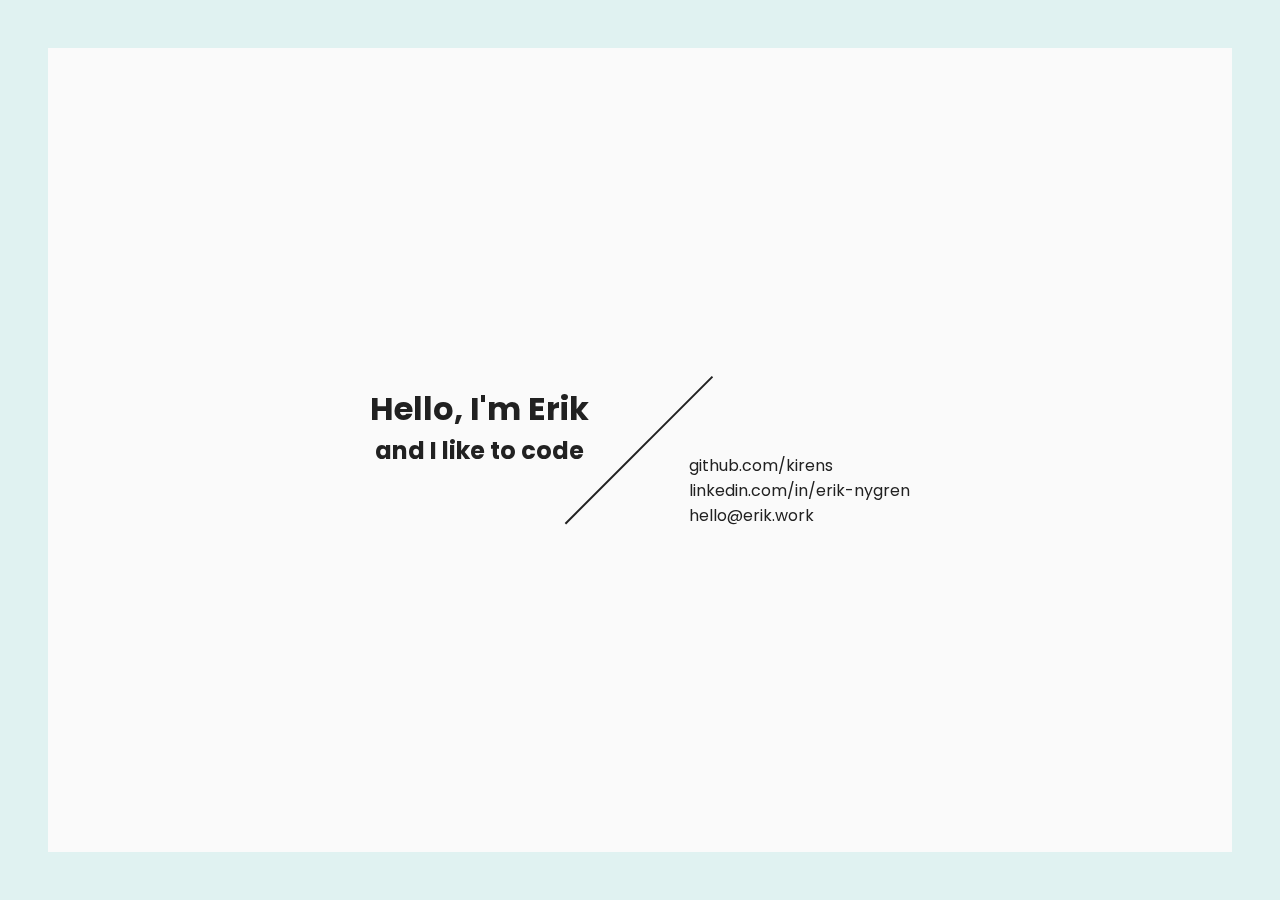
==== src/index.html @ 79e1d9c1 "Moved source into src directory" ====
<!DOCTYPE html>
<html>
<head>
    <title>Presentation | Erik Nygren</title>

    <link rel="shortcut icon" href="favicon.ico">
    <link rel="apple-touch-icon image_src" href="apple-touch-icon.png">
    <meta name="viewport" content="width=device-width, initial-scale=1">
    <meta name="theme-color" content="#546E7A">

    <meta charset="utf-8">
    <link href="https://fonts.googleapis.com/css?family=Poppins" rel="stylesheet">
    <link rel="stylesheet" href="style/main.css">
    <link rel="stylesheet" href="external/font-awesome/css/font-awesome.min.css">
</head>
<body>
    <div class="fix-box">
        <main class="v-center">
            <div class="content">
                <div class="splash">
                    <h1>Hello, I'm Erik</h1>
                    <h2>and I like to code</h2>
                </div>
                <div class="line"></div>
                <ul>
                    <li><a href="https://github.com/kirens"><span><i class="fa fa-github" aria-hidden="true"></i> github.com/kirens</span></a></li>
                    <li><a href="https://linkedin.com/in/erik-nygren"><span><i class="fa fa-linkedin" aria-hidden="true"></i> linkedin.com/in/erik-nygren</span></a></li>
                    <li><a href="mailto:hello@erik.work"><span><i class="fa fa-at" aria-hidden="true"></i> hello@erik.work</span></a></li>
                </ul>
            </div>
        </main>
    </div>
    <section id="CV">
        <div class="content">
            Not Available Yet
        </div>
    </section>
    <section id="about">
        <div class="content">
            <h1>About Me</h1>
            <p>Not Available Yet</p>
        </div>
    </section>
    <div class="fix-box nav-box">
        <nav id="menu">
            <a class="cover" href="#"></a>
            <a class="hamburger" href="#menu"><i class="fa fa-bars" aria-hidden="true"></i></a>
            <ul id="nav">
                <li><a href="#"><span>HOME</span></a></li>
                <li><a href="#CV"><span>CV</span></a></li>
                <li><a href="#about"><span>ABOUT ME</span></a></li>
            </ul>
        </nav>
    </div>
</body>
</html>
---- src/style/main.css ----
body {
    position: absolute;

    width: 100%;
    padding: 0;
    margin: 0;
    left: 0;
    top: 0;

    font-family: 'Poppins', sans-serif;
    color: #212121;
    background-color: #FAFAFA;
}
.fix-box {
    display: table;
    position: fixed;
    width: 100%;
    height: 100%;
    top: 0;
    left: 0;
}
.v-center {
    vertical-align: middle;
    display: table-cell;

    padding: 0;
    margin: 0;
}
main.v-center {
    border: 3em solid #E0F2F1;
}
main .content {
    width: 40em;
    margin: 0 auto;
    text-align: left;
    padding: 10px;
    display: flex;
}
a {
    text-decoration: none;
    color: #212121;
}

.nav-box {
    height: initial;
}
#menu {
    position: absolute;
    margin: 5em 0 0 5em;
    z-index: 100;
}
#menu .cover {
    display: none;
    position: fixed;
    top: 0;
    left: 0;
    right: 0;
    bottom: 0;
    cursor: default;
}
#menu:target .cover {
    display: block;
}
.hamburger {
    color: #212121;
    text-decoration: none;
    position: absolute;
    padding: 1em;
}
#nav {
    visibility: hidden;
    opacity: 0;

    transition: opacity 0.2s ease-in, transform 0.2s linear, visibility 0s linear 0.4s;
}
#nav {
    padding: 0;
    transform: scale(0.35);
    transform-origin: 1em 1em;
}
#menu:target #nav {
    visibility: visible;
    opacity: 1;

    transform: scale(1);
    transition: opacity 0.2s ease-out, transform 0.2s linear, visibility 0s linear 0s;
}
#nav li a {
    display: block;
    padding: 0.2em 1.4em;
    background-color: #F5F5F5;
}
#nav li a:hover {
    background-color: #E0E0E0;
}
#nav li:first-of-type a {
    padding-top: 1em;
}
#nav li:last-of-type a {
    padding-bottom: 1em;
}


.splash {
    margin-right: 3em;
    text-align: center;
    margin: auto;
    padding-bottom: 3em;
}
h1, h2 {
    margin: 0;
}


.line {
    width: 0.1em;
    height: 13em;
    background-color: #212121;

    transform: rotate(45deg);
}



ul {
    list-style-type: none;
    position: relative;
    padding-left: 0;
}
main ul {
    padding-top: 5em;
    display: table;
    margin: auto;
}
li {
    position: relative;
}
.content a {
    outline: none;

    position: relative;
}
.content a:visited {
    color: #616161;
}
.content a::before {
    content: " ";
    width: calc(100% + 0.6em);
    margin-left: -0.3em;
    display: block;
    float: left;
    position: absolute;
    height: 30%;
    bottom: 10%;
}
.content a:hover::before {
    background-color: #A7FFEB;
}
.content a:focus::before {
    background-color: #64FFDA;
}
.content a:active {
    color: #9E9E9E;
}
.content a span {
    position: relative;
}

#CV, #about {
    position: absolute;
    padding: 5em 0;
    width: 100%;
}

section .content {
    margin: auto;
    position: relative;
    max-width: 50em;
    background: #fafafa;
    box-shadow: 0 6px 10px 0 rgba(0, 0, 0, 0.14), 0 1px 18px 0 rgba(0, 0, 0, 0.12), 0 3px 5px -1px rgba(0, 0, 0, 0.4);
    padding: 5em;
    visibility: hidden;
    opacity: 0;
    transform: translateY(1em);
    transition: opacity 0.2s ease-in, transform 0.2s linear, visibility 0s linear 0.4s, height 0s linear 0.4s;

    height: 0;
    overflow: hidden;
}
#CV:target .content, #about:target .content {
    visibility: visible;
    opacity: 1;
    height: 100%;

    transform: translateY(0);
    transition: opacity 0.2s ease-out, transform 0.2s linear, visibility 0s linear 0s, height 0s linear 0s;
}

#CV h1 {
    text-align: center;
}

#CV h2 {
    border-bottom: 0.05em solid;
}

@media all and (orientation: portrait) {
    .content {
        display: table;
        width: auto;
    }
    .line {
        width: auto;
        height: 0.1em;
        margin: 0 2em;

        transform: rotate(0deg);
    }
    ul {
        padding-top: 3em;
    }
}

@media (max-width: 50em) and (orientation: landscape) {
    main.v-center {
        border: none;
    }
    #menu {
        position: absolute;
        margin: 1em 0 0 1em;
    }
}
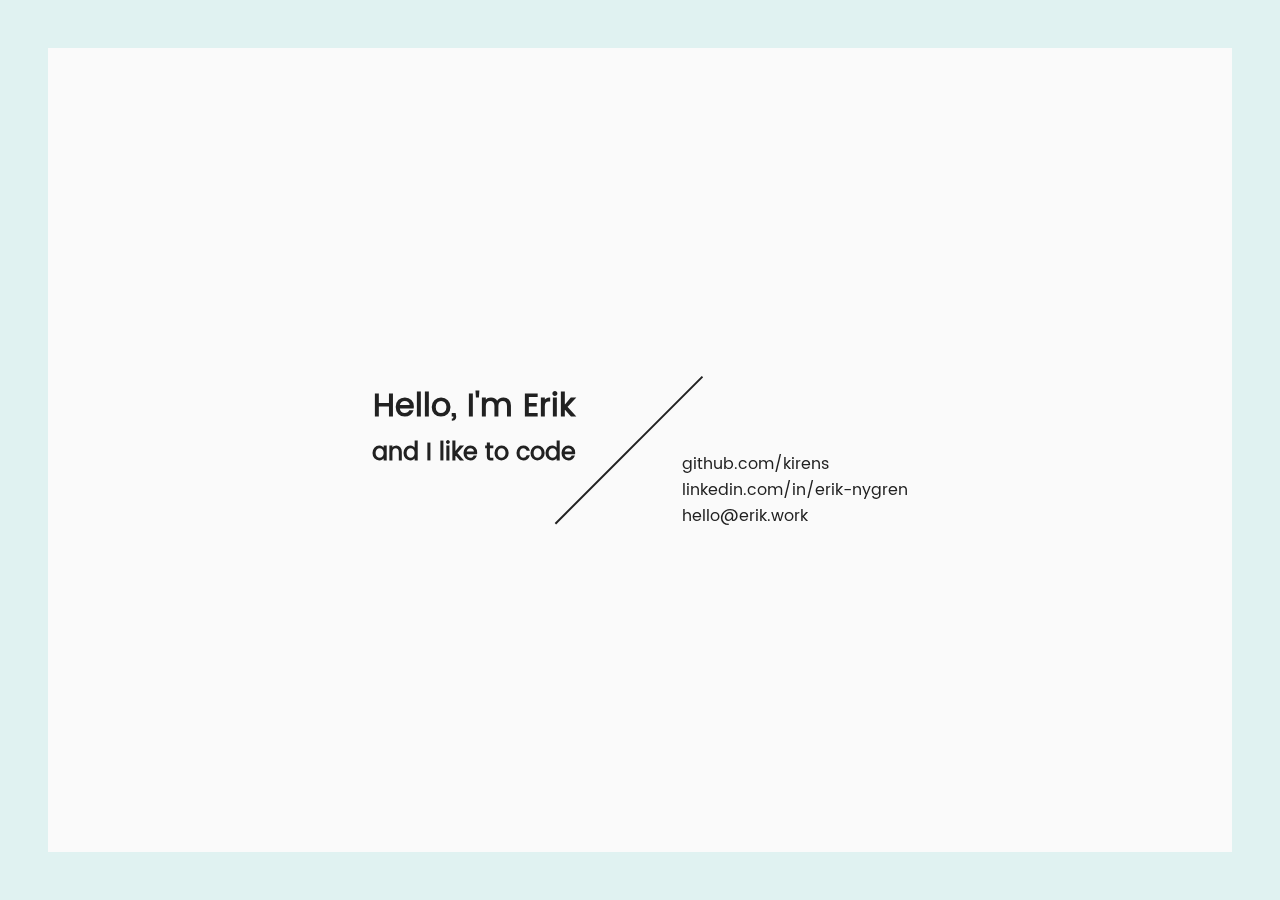
==== commit 319bdb64: "Bundled popins to source" ====
--- a/src/index.html
+++ b/src/index.html
@@ -9,7 +9,7 @@
     <meta name="theme-color" content="#546E7A">
 
     <meta charset="utf-8">
-    <link href="https://fonts.googleapis.com/css?family=Poppins" rel="stylesheet">
+    <link rel="stylesheet" href="external/poppins/font.css">
     <link rel="stylesheet" href="style/main.css">
     <link rel="stylesheet" href="external/font-awesome/css/font-awesome.min.css">
 </head>
--- a/src/external/poppins/font.css
+++ b/src/external/poppins/font.css
@@ -0,0 +1,7 @@
+
+@font-face {
+  font-family: 'Poppins';
+  src: url('Poppins-Regular.eot?#iefix') format('embedded-opentype'),  url('Poppins-Regular.woff') format('woff'), url('Poppins-Regular.ttf')  format('truetype'), url('Poppins-Regular.svg#Poppins-Regular') format('svg');
+  font-weight: normal;
+  font-style: normal;
+}
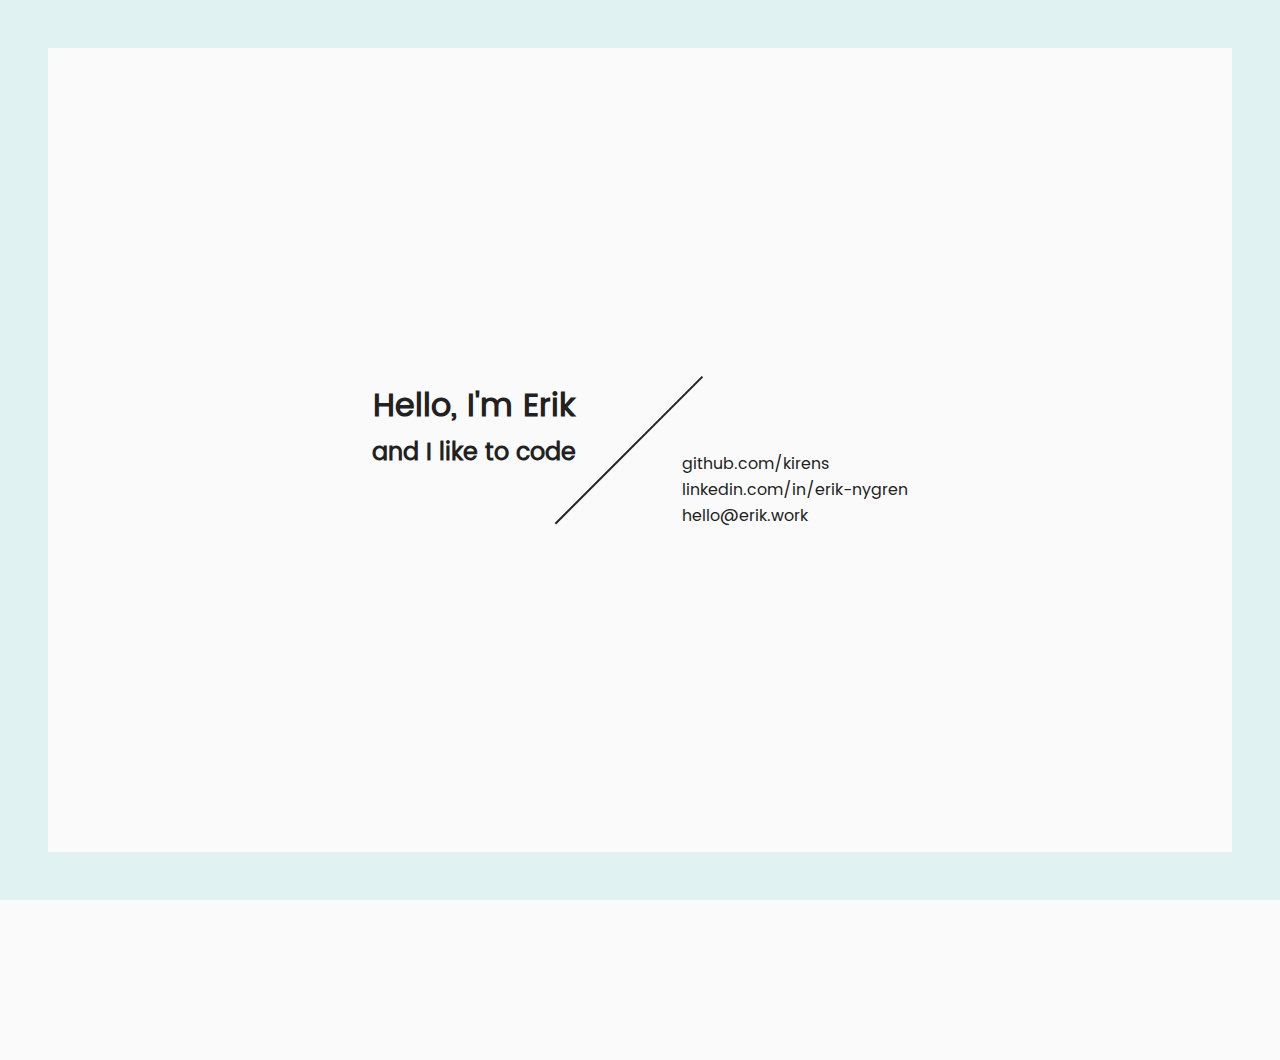
==== commit 932461bd: "Removed uneccesary fix-box" ====
--- a/src/index.html
+++ b/src/index.html
@@ -14,22 +14,20 @@
     <link rel="stylesheet" href="external/font-awesome/css/font-awesome.min.css">
 </head>
 <body>
-    <div class="fix-box">
-        <main class="v-center">
-            <div class="content">
-                <div class="splash">
-                    <h1>Hello, I'm Erik</h1>
-                    <h2>and I like to code</h2>
-                </div>
-                <div class="line"></div>
-                <ul>
-                    <li><a href="https://github.com/kirens"><span><i class="fa fa-github" aria-hidden="true"></i> github.com/kirens</span></a></li>
-                    <li><a href="https://linkedin.com/in/erik-nygren"><span><i class="fa fa-linkedin" aria-hidden="true"></i> linkedin.com/in/erik-nygren</span></a></li>
-                    <li><a href="mailto:hello@erik.work"><span><i class="fa fa-at" aria-hidden="true"></i> hello@erik.work</span></a></li>
-                </ul>
+    <main class="v-center">
+        <div class="content">
+            <div class="splash">
+                <h1>Hello, I'm Erik</h1>
+                <h2>and I like to code</h2>
             </div>
-        </main>
-    </div>
+            <div class="line"></div>
+            <ul>
+                <li><a href="https://github.com/kirens"><span><i class="fa fa-github" aria-hidden="true"></i> github.com/kirens</span></a></li>
+                <li><a href="https://linkedin.com/in/erik-nygren"><span><i class="fa fa-linkedin" aria-hidden="true"></i> linkedin.com/in/erik-nygren</span></a></li>
+                <li><a href="mailto:hello@erik.work"><span><i class="fa fa-at" aria-hidden="true"></i> hello@erik.work</span></a></li>
+            </ul>
+        </div>
+    </main>
     <section id="CV">
         <div class="content">
             Not Available Yet
@@ -41,7 +39,7 @@
             <p>Not Available Yet</p>
         </div>
     </section>
-    <div class="fix-box nav-box">
+    <div class="nav-box">
         <nav id="menu">
             <a class="cover" href="#"></a>
             <a class="hamburger" href="#menu"><i class="fa fa-bars" aria-hidden="true"></i></a>
--- a/src/style/main.css
+++ b/src/style/main.css
@@ -1,23 +1,18 @@
-body {
+body, section {
+    display: table;
     position: absolute;
 
     width: 100%;
+    height: 100%;
     padding: 0;
     margin: 0;
     left: 0;
     top: 0;
-
+}
+body {
     font-family: 'Poppins', sans-serif;
     color: #212121;
     background-color: #FAFAFA;
-}
-.fix-box {
-    display: table;
-    position: fixed;
-    width: 100%;
-    height: 100%;
-    top: 0;
-    left: 0;
 }
 .v-center {
     vertical-align: middle;
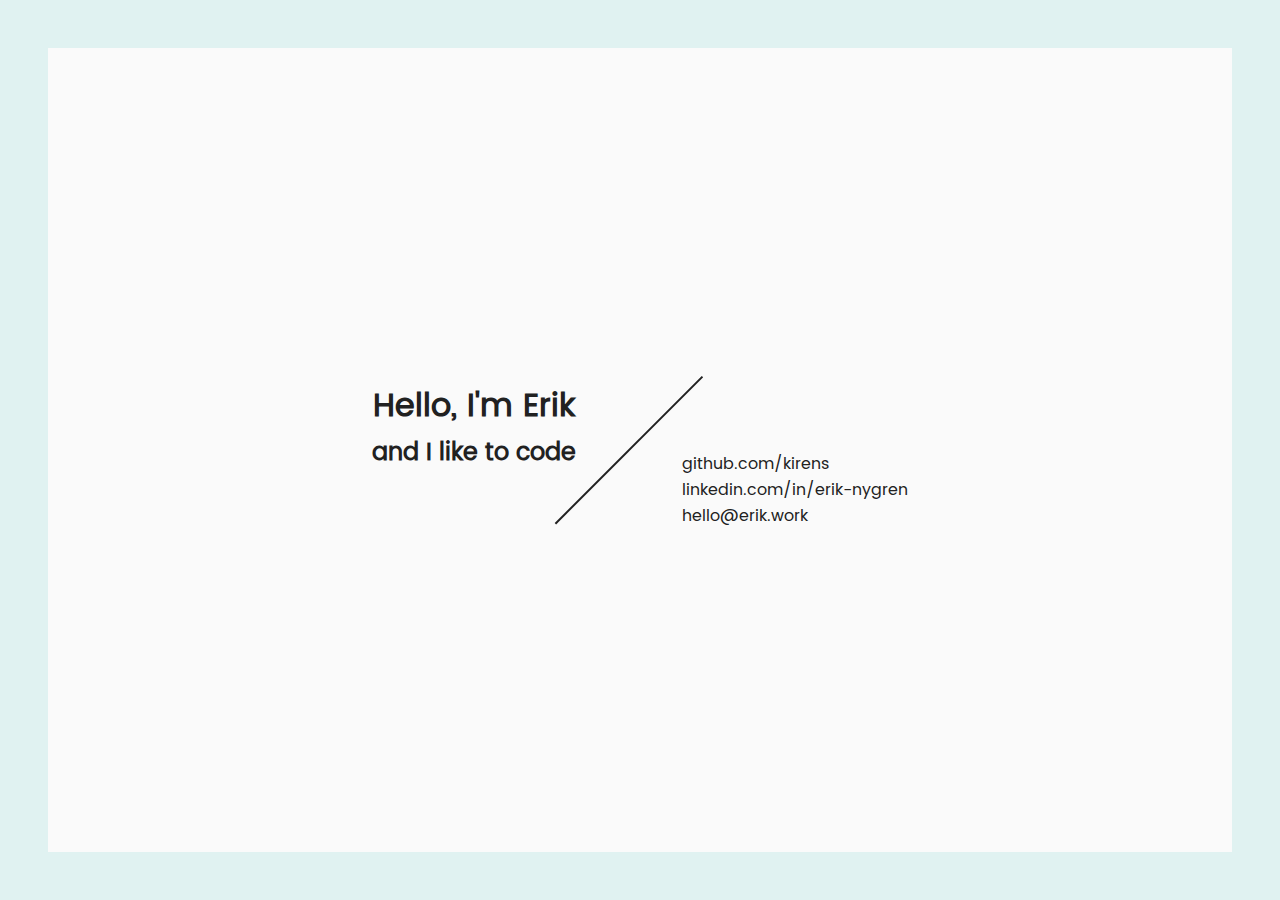
==== commit eec874ce: "Style content-boxes" ====
--- a/src/index.html
+++ b/src/index.html
@@ -14,6 +14,15 @@
     <link rel="stylesheet" href="external/font-awesome/css/font-awesome.min.css">
 </head>
 <body>
+    <nav id="menu">
+        <a class="hamburger open" href="#menu"><i class="fa fa-bars" aria-hidden="true"></i></a>
+        <a class="hamburger close" href="#"><i class="fa fa-bars" aria-hidden="true"></i></a>
+        <ul id="nav">
+            <li><a href="#"><span>HOME</span></a></li>
+            <li><a href="#CV"><span>CV</span></a></li>
+            <li><a href="#about"><span>ABOUT ME</span></a></li>
+        </ul>
+    </nav>
     <main class="v-center">
         <div class="content">
             <div class="splash">
@@ -24,31 +33,23 @@
             <ul>
                 <li><a href="https://github.com/kirens"><span><i class="fa fa-github" aria-hidden="true"></i> github.com/kirens</span></a></li>
                 <li><a href="https://linkedin.com/in/erik-nygren"><span><i class="fa fa-linkedin" aria-hidden="true"></i> linkedin.com/in/erik-nygren</span></a></li>
-                <li><a href="mailto:hello@erik.work"><span><i class="fa fa-at" aria-hidden="true"></i> hello@erik.work</span></a></li>
+                <li><a href="mailto:hello@erik.work"><span><i class="fa fa-envelope-o" aria-hidden="true"></i> hello@erik.work</span></a></li>
             </ul>
         </div>
     </main>
     <section id="CV">
-        <div class="content">
-            Not Available Yet
+        <div class="v-center">
+            <div class="content">
+                Not Yet Available
+            </div>
         </div>
     </section>
     <section id="about">
-        <div class="content">
-            <h1>About Me</h1>
-            <p>Not Available Yet</p>
+        <div class="v-center">
+            <div class="content">
+                Not Yet Available
+            </div>
         </div>
     </section>
-    <div class="nav-box">
-        <nav id="menu">
-            <a class="cover" href="#"></a>
-            <a class="hamburger" href="#menu"><i class="fa fa-bars" aria-hidden="true"></i></a>
-            <ul id="nav">
-                <li><a href="#"><span>HOME</span></a></li>
-                <li><a href="#CV"><span>CV</span></a></li>
-                <li><a href="#about"><span>ABOUT ME</span></a></li>
-            </ul>
-        </nav>
-    </div>
 </body>
 </html>
--- a/src/style/main.css
+++ b/src/style/main.css
@@ -24,7 +24,7 @@
 main.v-center {
     border: 3em solid #E0F2F1;
 }
-main .content {
+.content {
     width: 40em;
     margin: 0 auto;
     text-align: left;
@@ -36,31 +36,22 @@
     color: #212121;
 }
 
-.nav-box {
-    height: initial;
-}
 #menu {
     position: absolute;
     margin: 5em 0 0 5em;
     z-index: 100;
-}
-#menu .cover {
-    display: none;
-    position: fixed;
-    top: 0;
-    left: 0;
-    right: 0;
-    bottom: 0;
-    cursor: default;
-}
-#menu:target .cover {
-    display: block;
 }
 .hamburger {
     color: #212121;
     text-decoration: none;
     position: absolute;
     padding: 1em;
+}
+.hamburger.close, #menu:target .hamburger.open {
+    display: none;
+}
+#menu:target .hamburger.close, .hamburger.open {
+    display: inherit;
 }
 #nav {
     visibility: hidden;
@@ -118,13 +109,12 @@
 
 
 ul {
+    display: table;
+
     list-style-type: none;
     position: relative;
+    padding-top: 5em;
     padding-left: 0;
-}
-main ul {
-    padding-top: 5em;
-    display: table;
     margin: auto;
 }
 li {
@@ -160,43 +150,26 @@
 .content a span {
     position: relative;
 }
-
-#CV, #about {
-    position: absolute;
-    padding: 5em 0;
-    width: 100%;
+.content .fa {
+    width: 1em;
+    text-align: right;
 }
 
 section .content {
-    margin: auto;
-    position: relative;
-    max-width: 50em;
     background: #fafafa;
     box-shadow: 0 6px 10px 0 rgba(0, 0, 0, 0.14), 0 1px 18px 0 rgba(0, 0, 0, 0.12), 0 3px 5px -1px rgba(0, 0, 0, 0.4);
-    padding: 5em;
     visibility: hidden;
     opacity: 0;
+
     transform: translateY(1em);
-    transition: opacity 0.2s ease-in, transform 0.2s linear, visibility 0s linear 0.4s, height 0s linear 0.4s;
-
-    height: 0;
-    overflow: hidden;
+    transition: opacity 0.2s ease-in, transform 0.2s linear, visibility 0s linear 0.4s;
 }
 #CV:target .content, #about:target .content {
     visibility: visible;
     opacity: 1;
-    height: 100%;
 
     transform: translateY(0);
-    transition: opacity 0.2s ease-out, transform 0.2s linear, visibility 0s linear 0s, height 0s linear 0s;
-}
-
-#CV h1 {
-    text-align: center;
-}
-
-#CV h2 {
-    border-bottom: 0.05em solid;
+    transition: opacity 0.2s ease-out, transform 0.2s linear, visibility 0s linear 0s;
 }
 
 @media all and (orientation: portrait) {
